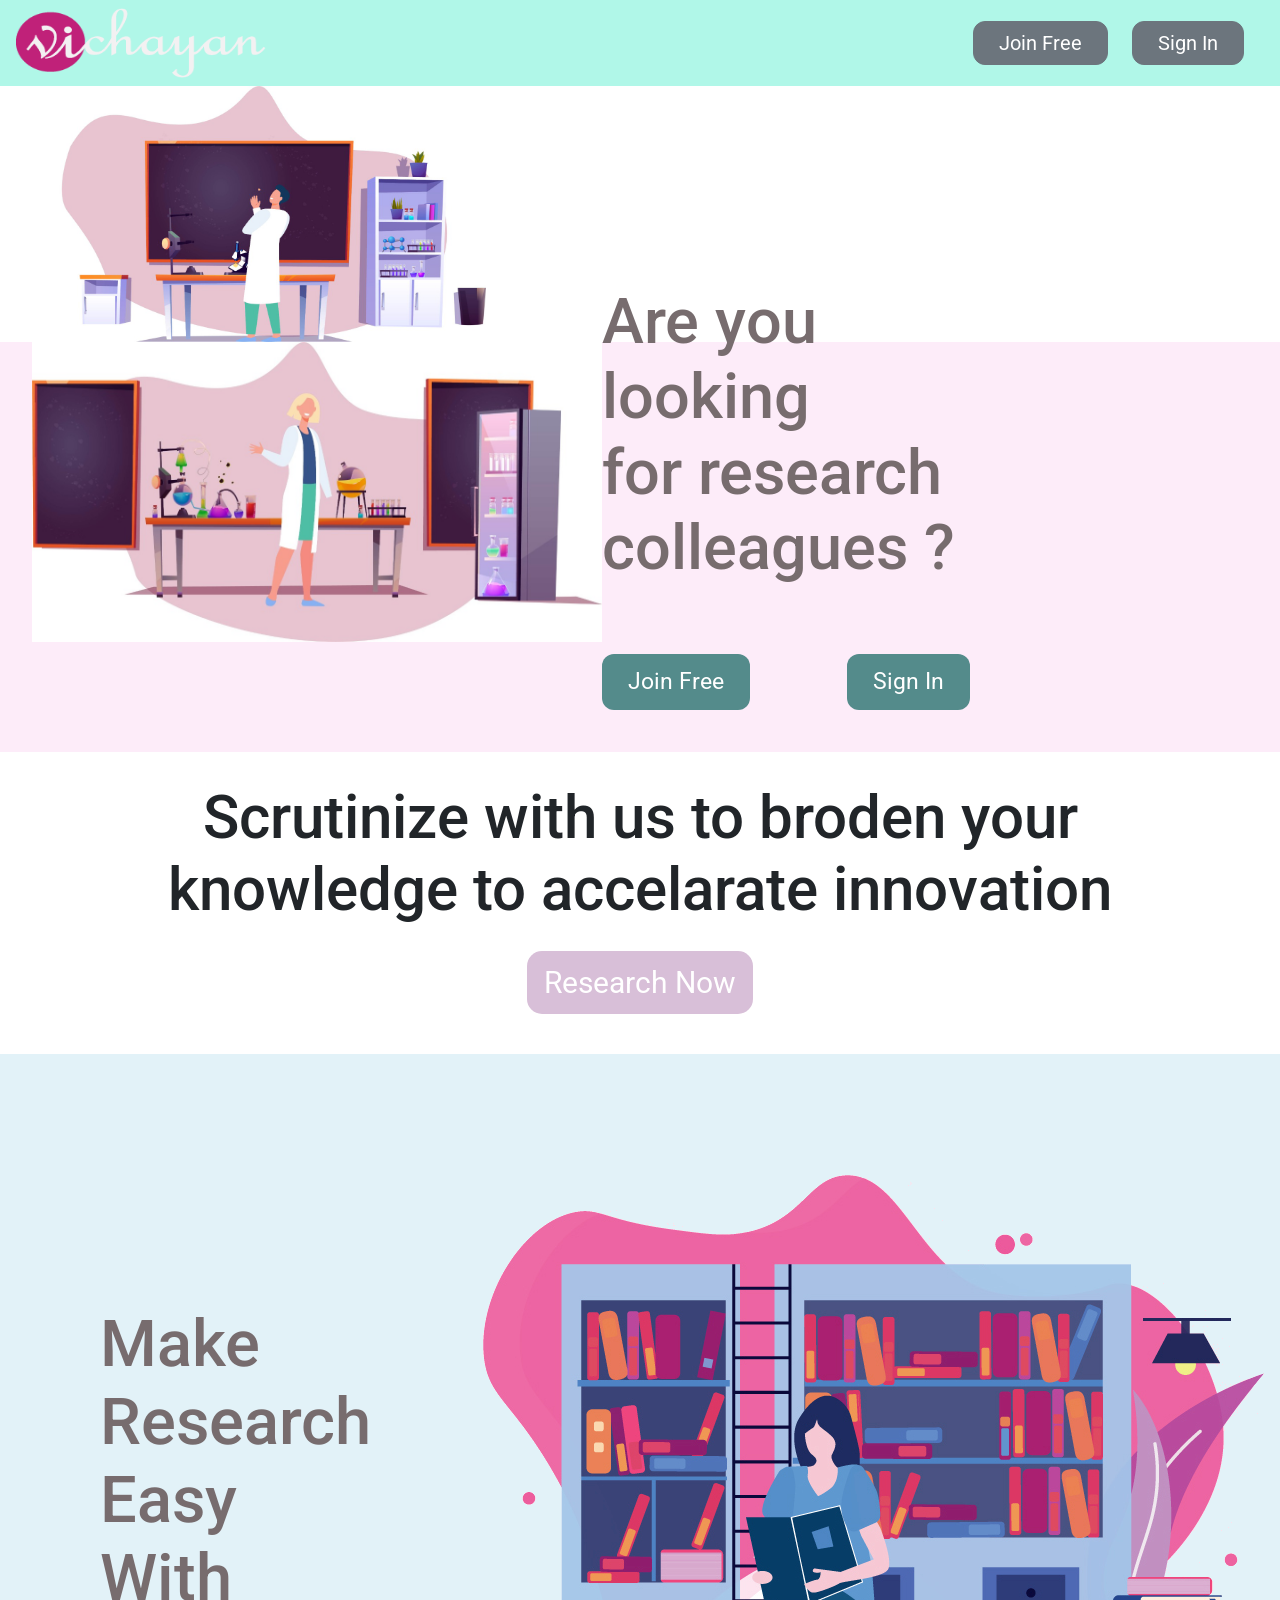
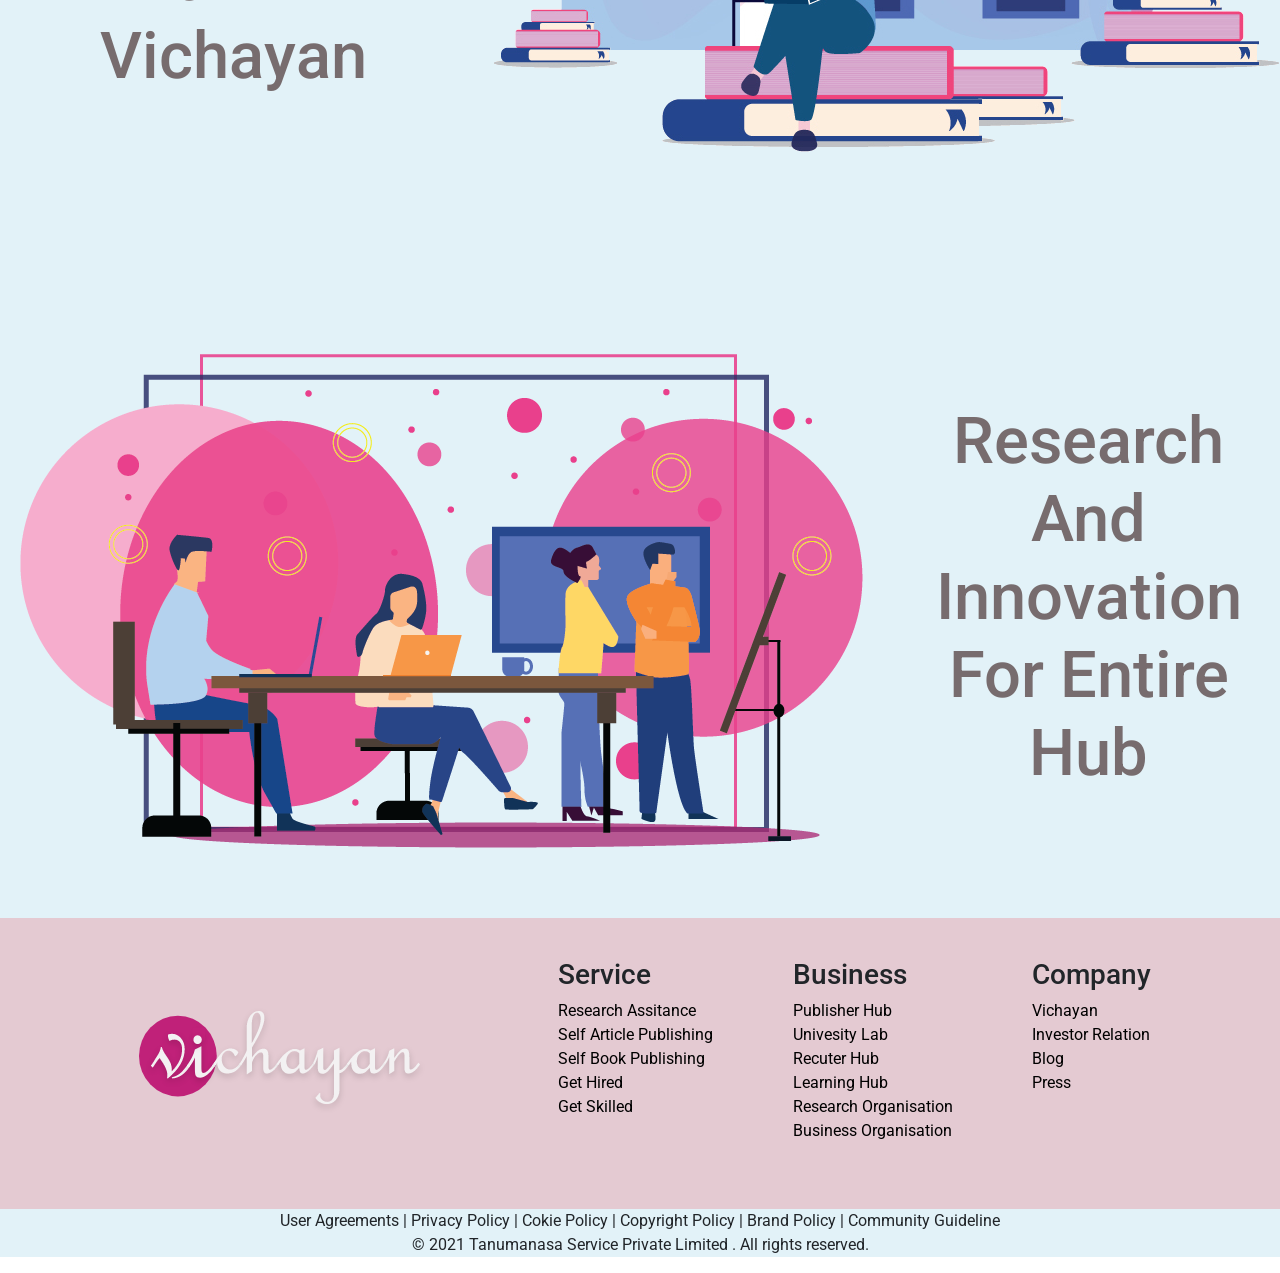
==== index.html @ d746732e "first commit" ====
<!DOCTYPE html>
<html lang="en">

<head>
    <meta charset="UTF-8">
    <meta http-equiv="X-UA-Compatible" content="IE=edge">
    <meta name="viewport" content="width=device-width, initial-scale=1.0">
    <title>Vichayan</title>
    <link rel="icon" href="/img/64.png">

    <!-- google fonts -->
    <link rel="preconnect" href="https://fonts.gstatic.com">
    <link href="https://fonts.googleapis.com/css2?family=Roboto:ital@0;1&display=swap" rel="stylesheet">

    <!-- bootstrap -->
    <link rel="stylesheet" href="https://stackpath.bootstrapcdn.com/bootstrap/4.5.2/css/bootstrap.min.css">
    <link rel="stylesheet" href="https://maxcdn.bootstrapcdn.com/font-awesome/4.7.0/css/font-awesome.min.css">
    <script src="https://code.jquery.com/jquery-3.5.1.min.js"></script>
    <script src="https://cdn.jsdelivr.net/npm/popper.js@1.16.1/dist/umd/popper.min.js"></script>
    <script src="https://stackpath.bootstrapcdn.com/bootstrap/4.5.2/js/bootstrap.min.js"></script>

    <!-- Main Style -->
    <link rel="stylesheet" href="style.css">

</head>

<body>
    <!-- navbar -->
    <nav class="navbar navbar-expand-md navbar-light ">
        <a href=""><img src="/img/i1.png" alt="#" width="250" height="70"></a>
        <button type="button" class="navbar-toggler" data-toggle="collapse" data-target="#navbarCollapse">
            <span class="navbar-toggler-icon"></span>
        </button>

        <div class="collapse navbar-collapse" id="navbarCollapse">

            <div class="navbar-nav ml-auto">

                <button type="button" class="btn btn-secondary">Join Free</button>
                &nbsp&nbsp&nbsp&nbsp&nbsp&nbsp
                <button type="button" class="btn btn-secondary">Sign In</button>

            </div>
        </div>
    </nav>

    <!-- end of navbar -->

    <!-- header -->
    <div class="header">
        <div class="hh1">
            <img src="/img/b2.png" alt="">
        </div>
        <div class="hh2">
            <div><img class="p1" src="/img/b3.png" alt=""></div>
            <div>
                <h1>
                    Are you looking <br>
                    for research <br>
                    colleagues ? <br>
                </h1>
                <div class="bbj">
                    <div><button type="button" class="btn ">Join Free</button>
                    </div>
                    <div><button type="button" class="btn ">Sign In</button>
                    </div>
                </div>
            </div>
        </div>
    </div>
    <!-- end of header -->

    <!-- body section -->
    <div class="c1">
        <h1>Scrutinize with us to broden your <br>
            knowledge to accelarate innovation</h1>
        <button type="button" class="btn btn-lg">Research Now</button>
    </div>
    <div class="c2">
        <div>
            <h1>Make Research <br>
                Easy With <br>
                Vichayan</h1>
        </div>
        <div class="img1">
            <img src="/img/b.png" alt="">
        </div>
    </div>
    <div class="c3">
        <div class="img1">
            <img src="/img/t1.png" alt="">
        </div>
        <div>
            <h1>Research And Innovation <br>
                For Entire Hub <br>
            </h1>
        </div>
    </div>
    <!-- end of body Section  -->

    <!-- footer -->
    <footer>
        <div class="ufooter">
            <div class="img"><img src="img/1.png" alt=""></div>

            <div class="text">
                <ul>
                    <h3>Service</h3>
                    <li><a href="#">Research Assitance</a></li>
                    <li><a href="#">Self Article Publishing </a></li>
                    <li><a href="#">Self Book Publishing </a></li>
                    <li><a href="#">Get Hired </a></li>
                    <li><a href="#">Get Skilled </a></li>
                </ul>
            </div>
            <div class="text">
                <ul>

                    <h3>Business</h3>
                    <li><a href="#">Publisher Hub </a></li>
                    <li><a href="#">Univesity Lab </a></li>
                    <li><a href="#">Recuter Hub </a></li>
                    <li><a href="#">Learning Hub </a></li>
                    <li><a href="#">Research Organisation </a></li>
                    <li><a href="#">Business Organisation </a></li>
                </ul>
            </div>
            <div class="text">
                <ul>
                    <h3>Company</h3>
                    <li><a href="#">Vichayan </a></li>
                    <li><a href="#">Investor Relation </a></li>
                    <li><a href="#">Blog </a></li>
                    <li><a href="#">Press </a></li>
                </ul>
            </div>
        </div>

        <p class="copyright">
            User Agreements | Privacy Policy | Cokie Policy | Copyright Policy | Brand Policy | Community
            Guideline <br>
            © 2021 Tanumanasa Service Private Limited . All rights reserved.
        </p>
    </footer>
    <!-- end of footer -->

</body>

</html>
---- style.css ----
* {
	box-sizing: border-box;
	margin: 0;
	padding: 0;
}
body {
	font-family: 'Roboto', sans-serif;
	-webkit-font-smoothing: antialiased;
    height: 100%;
} 

/* navbar */

.navbar{
    background-color:	#B0F7E8;
}
/* .navbar .nav-link{
    color: white;
} */
.navbar-nav{
    padding-right: 20px;  
}
.navbar-nav button{
    font-size: 20px;
    border-radius: 12px;
    padding-left: 25px;
    padding-right: 25px;
}

/* header */
.header .p1{
    margin-bottom: 110px;
}
.header img{
    padding-left: 32px;
    width: 38%;
    height: 38%;
}
/* .hh1{
    background-color: thistle;
} */
.hh2{
    display: flex;
    justify-content: space-between;
    background-color: rgb(253, 236, 249);
}
.hh2 img{
   width: 602px;
   height: 300px;
}
.hh2 h1{
    font-size: 63px;
    color: rgb(119, 108, 110);
    padding-right: 280px;
    margin-top: -58px;
}
.bbj{
    display: flex;
    justify-content: space-between;
    padding-right: 310px;
}
.bbj button{
    margin-top: 60px;
    font-size: 23px;
    padding: 10px;
    padding-left: 25px;
    padding-right: 25px;
    color: white;
    background-color: rgb(84, 139, 139);
    border-radius: 12px;
}
/* body section */
.c1{ 
    text-align: center;
    font-size: 60px;
    margin-top: 30px;
    margin-bottom: 30px;
}
.c1 h1{
    font-size: 60px;
}
.c1 button{
    color: white;
    background-color: thistle;
    font-size: 30px;
    border-radius: 15px;
}
.c2,.c3{
    background-color: rgb(226, 242, 248);
    display: flex;
    align-items: center;
    justify-content: space-evenly;
}
.c2 h1{
    color: rgb(119, 108, 110);
    font-size: 65px;
    padding-left: 100px;
}
.c3 h1{
    text-align: center;
    color: rgb(119, 108, 110);
    font-size: 65px;
}
.c3{
    padding-bottom: 70px;
}
.c3 img{
    padding-left: 20px;
}

/* footer */
.ufooter{
    background-color: #e4cad2;
    display: flex;
    justify-content: space-evenly;
    padding-top: 40px;
    padding-bottom: 50px;
    padding-right: 50px;
}
ul{
      list-style-type: none;
  }
   li a{
      color:black ;
      border-bottom: none;
  } 
  li a:hover{
      color: rgb(83, 7, 7);
      border-bottom: none;
  }
.copyright{
    background-color: rgb(226, 242, 248);
    text-align: center;
}

@media screen and (max-width: 768px) {

    .navbar img{
        max-width: 130px;
        max-height: 43px;
    }
    .navbar button{
        font-size: 15px;
    }
.hh1 img{
    width: 100%;
    max-width: 400px;
    height: auto;
    padding-right: 10px;
}
 .hh2{
        text-align: center;
        display: block;
    }
    .hh2 img{
        width: 100%;
        max-width: 400px;
        height: auto;
        padding-right: 10px;
    }
    .hh2 h1{
        margin-top: -70px;
        padding-left: 5%;
        font-size: 32px;
        padding-right: 5%;
       
    }
.bbj{
    margin-top: -35px;
    padding-bottom: 35px;
  padding-left: 60px;
    padding-right: 60px;
}
.bbj button{
    font-size: 15px;
}
    .c1{
        margin-bottom: -1px;
    }
    .c1 h1{
        font-size: 30px;
    }
    .c1 button{
        font-size: 18px;
        margin-top: -25px;
        margin-right: 5px;
    }
    .c2,.c3{
    display: block;
}
.c2 h1{
    text-align: center;
    font-size: 40px;
    padding-left: 10px;
    padding-top: 20px;
}
.c2 img{
    width: 100%;
  max-width: 400px;
  height: auto;
}
.c3 img{
     width: 100%;
  max-width: 400px;
  height: auto;
} 
.c3 h1{
    text-align: center;
    font-size: 40px;
    padding-left: 10px;
    padding-top: 30px;
    margin-bottom: -20px;
}



  .ufooter {
    display: block;
    text-align: center;
  }
  .ufooter .text{
      padding-left: 30px;
  }
.ufooter img{
    padding-left: 26px;
    margin-top: -60px;
    margin-bottom: -40px;
   width: 320px;
   height: 250px;
} 
.copyright{
    padding: 10px;
}
}
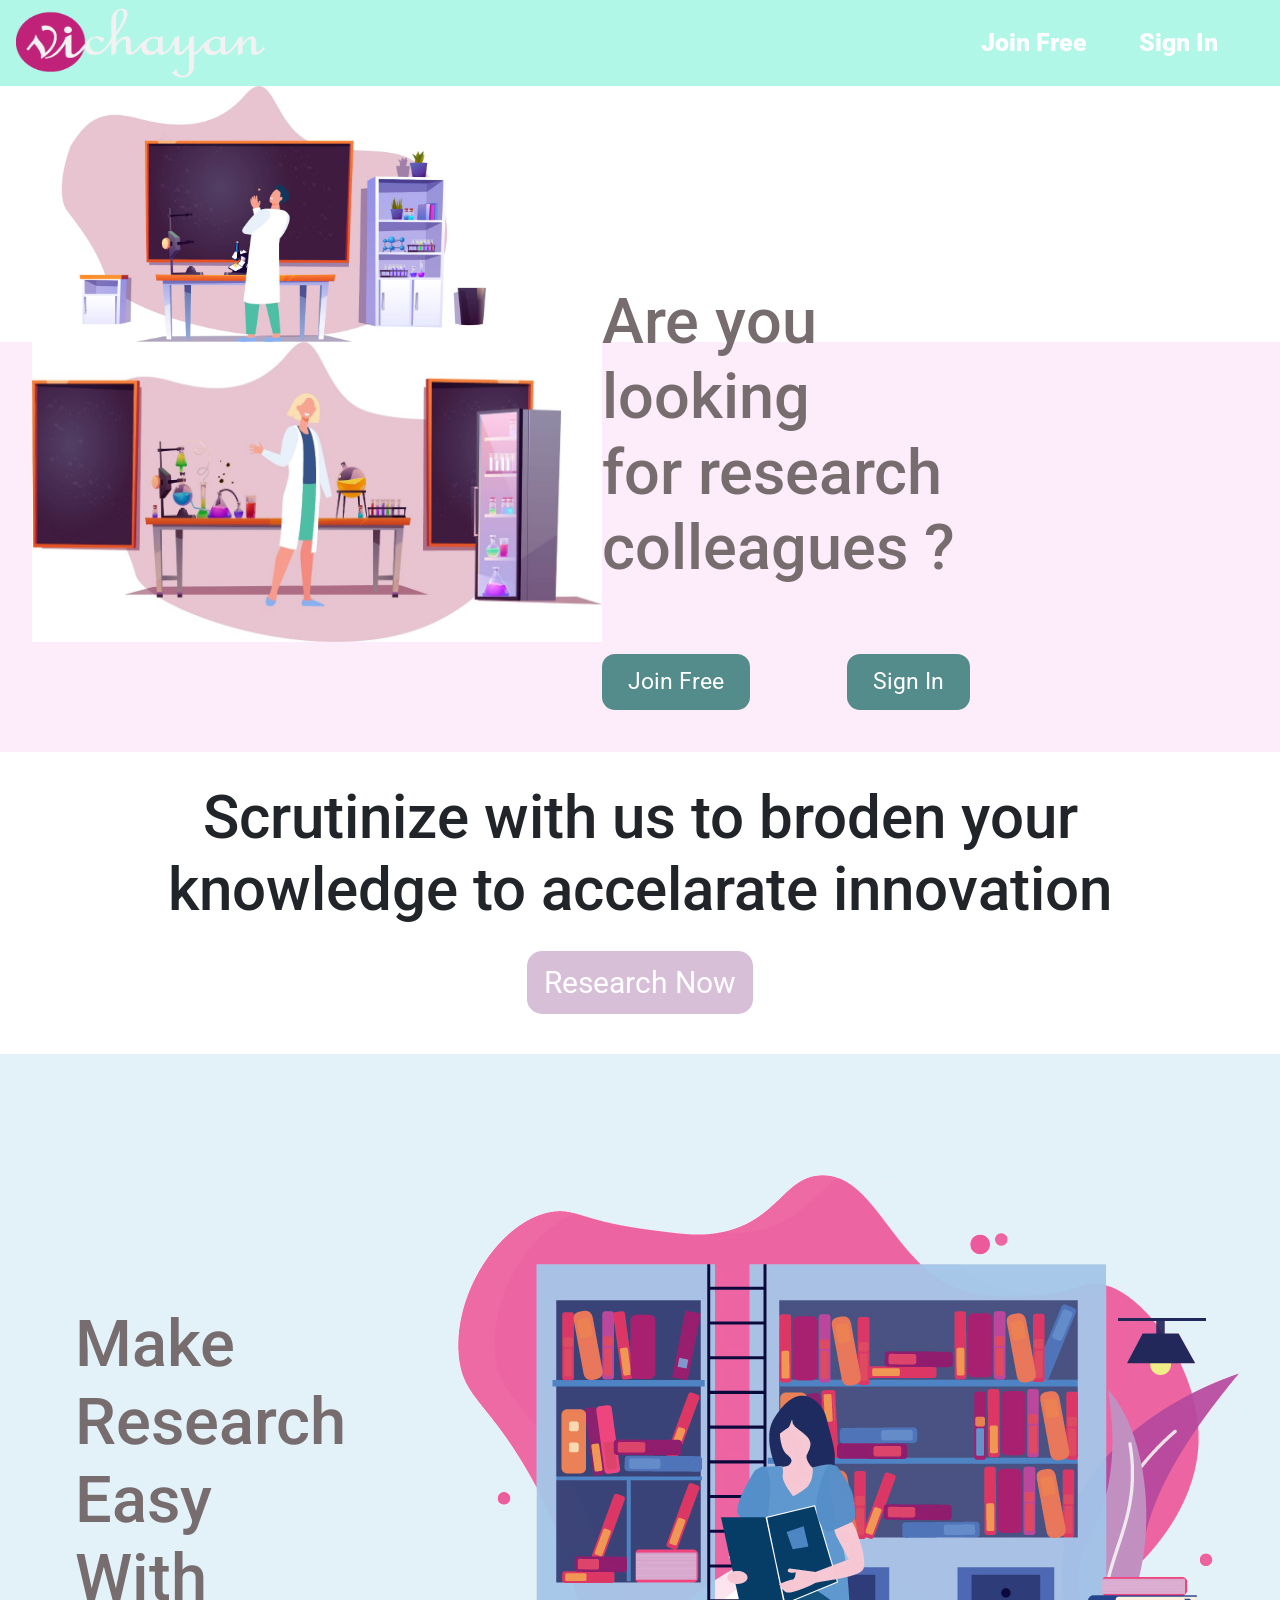
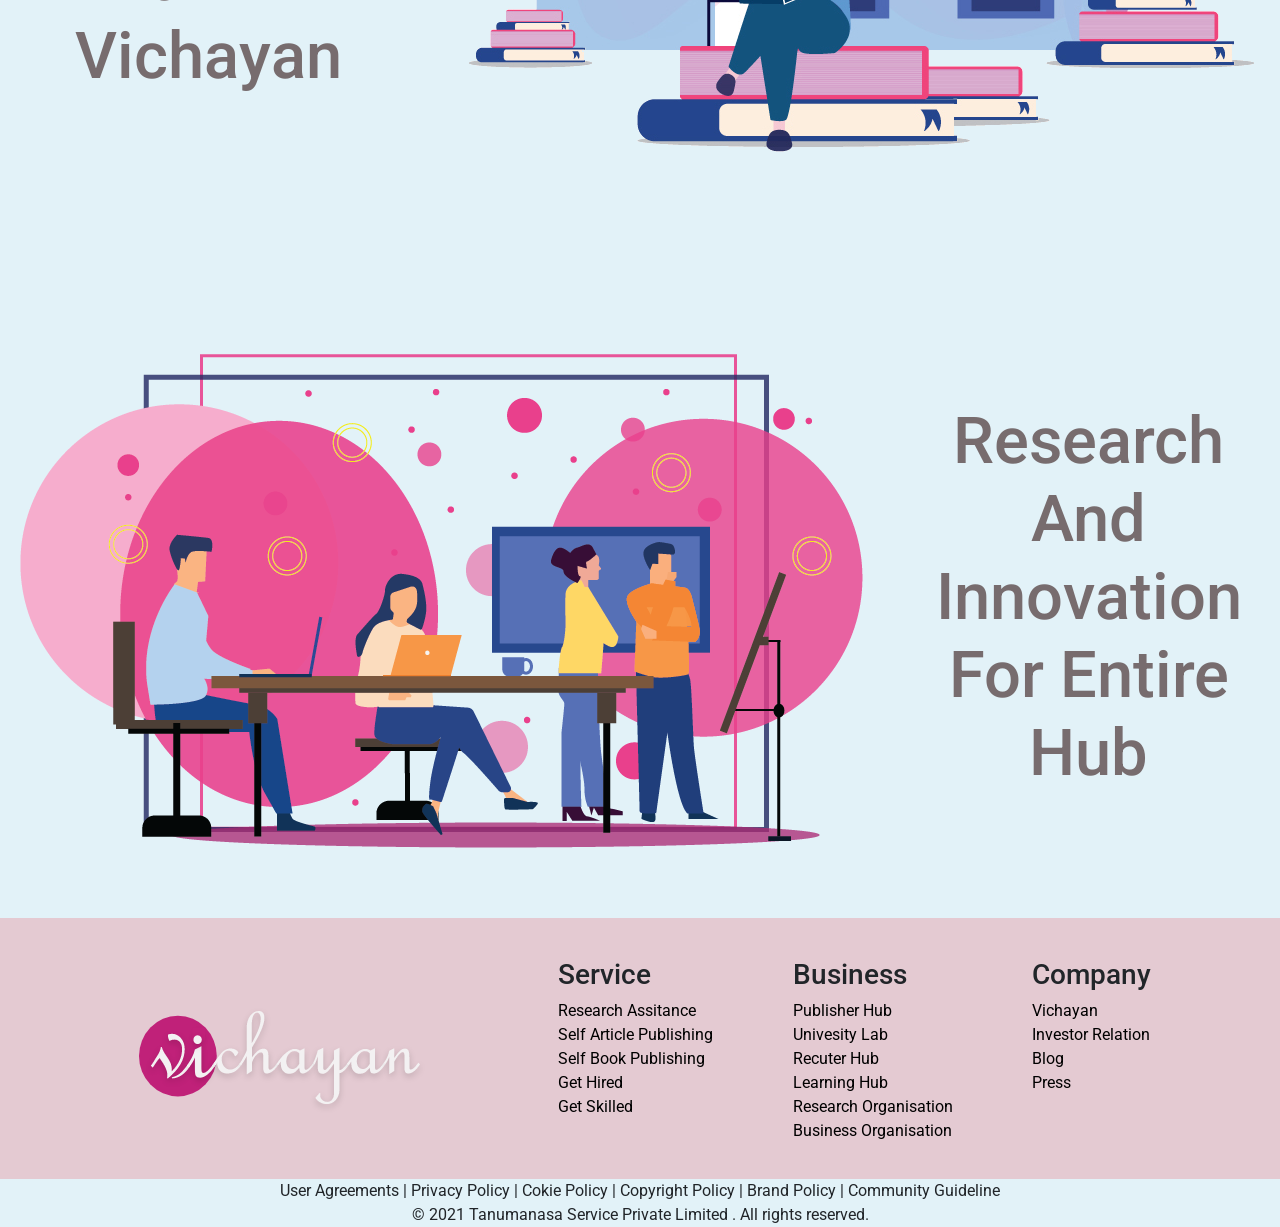
==== commit a7803f5f: "first commit" ====
--- a/index.html
+++ b/index.html
@@ -6,7 +6,7 @@
     <meta http-equiv="X-UA-Compatible" content="IE=edge">
     <meta name="viewport" content="width=device-width, initial-scale=1.0">
     <title>Vichayan</title>
-    <link rel="icon" href="/img/64.png">
+    <link rel="icon" href="/assets/images/64.png">
 
     <!-- google fonts -->
     <link rel="preconnect" href="https://fonts.gstatic.com">
@@ -20,14 +20,14 @@
     <script src="https://stackpath.bootstrapcdn.com/bootstrap/4.5.2/js/bootstrap.min.js"></script>
 
     <!-- Main Style -->
-    <link rel="stylesheet" href="style.css">
+    <link rel="stylesheet" href="/assets/css/style.css">
 
 </head>
 
 <body>
     <!-- navbar -->
     <nav class="navbar navbar-expand-md navbar-light ">
-        <a href=""><img src="/img/i1.png" alt="#" width="250" height="70"></a>
+        <a href=""><img src="/assets/images/i1.png" alt="#" width="250" height="70"></a>
         <button type="button" class="navbar-toggler" data-toggle="collapse" data-target="#navbarCollapse">
             <span class="navbar-toggler-icon"></span>
         </button>
@@ -36,9 +36,8 @@
 
             <div class="navbar-nav ml-auto">
 
-                <button type="button" class="btn btn-secondary">Join Free</button>
-                &nbsp&nbsp&nbsp&nbsp&nbsp&nbsp
-                <button type="button" class="btn btn-secondary">Sign In</button>
+                <button type="button1" class="btn bg-transparent">Join Free</button>
+                <button type="button2" class="btn bg-transparent">Sign In</button>
 
             </div>
         </div>
@@ -49,10 +48,10 @@
     <!-- header -->
     <div class="header">
         <div class="hh1">
-            <img src="/img/b2.png" alt="">
+            <img src="/assets/images/b2.png" alt="">
         </div>
         <div class="hh2">
-            <div><img class="p1" src="/img/b3.png" alt=""></div>
+            <div><img class="p1" src="/assets/images/b3.png" alt=""></div>
             <div>
                 <h1>
                     Are you looking <br>
@@ -83,12 +82,12 @@
                 Vichayan</h1>
         </div>
         <div class="img1">
-            <img src="/img/b.png" alt="">
+            <img src="/assets/images/b.png" alt="">
         </div>
     </div>
     <div class="c3">
         <div class="img1">
-            <img src="/img/t1.png" alt="">
+            <img src="/assets/images/t1.png" alt="">
         </div>
         <div>
             <h1>Research And Innovation <br>
@@ -101,7 +100,7 @@
     <!-- footer -->
     <footer>
         <div class="ufooter">
-            <div class="img"><img src="img/1.png" alt=""></div>
+            <div class="img"><img src="/assets/images/1.png" alt=""></div>
 
             <div class="text">
                 <ul>
--- a/assets/css/style.css
+++ b/assets/css/style.css
@@ -0,0 +1,245 @@
+* {
+	box-sizing: border-box;
+	margin: 0;
+	padding: 0;
+}
+body {
+	font-family: 'Roboto', sans-serif;
+	-webkit-font-smoothing: antialiased;
+    height: 100vw;
+} 
+
+/* navbar */
+
+.navbar{
+    background-color:	#B0F7E8;
+}
+/* .navbar .nav-link{
+    color: white;
+} */
+.navbar-nav{
+    padding-right: 20px;  
+}
+.navbar-nav button{
+    color: white;
+    font-weight: 900;
+    font-size: 25px;
+    padding-left: 25px;
+    padding-right: 25px;
+}
+.navbar-nav button:hover{
+    color: rgb(107, 90, 86);
+}
+/* header */
+.header .p1{
+    margin-bottom: 110px;
+}
+.header img{
+    padding-left: 32px;
+    width: 38%;
+    height: 38%;
+}
+/* .hh1{
+    background-color: thistle;
+} */
+.hh2{
+    display: flex;
+    justify-content: space-between;
+    background-color: rgb(253, 236, 249);
+}
+.hh2 img{
+   width: 602px;
+   height: 300px;
+}
+.hh2 h1{
+    font-size: 63px;
+    color: rgb(119, 108, 110);
+    padding-right: 280px;
+    margin-top: -58px;
+}
+.bbj{
+    display: flex;
+    justify-content: space-between;
+    padding-right: 310px;
+}
+.bbj button{
+    margin-top: 60px;
+    font-size: 23px;
+    padding: 10px;
+    padding-left: 25px;
+    padding-right: 25px;
+    color: white;
+    background-color: rgb(84, 139, 139);
+    border-radius: 13px;
+}
+
+/* body section */
+.c1{ 
+    text-align: center;
+    font-size: 60px;
+    margin-top: 30px;
+    margin-bottom: 30px;
+}
+.c1 h1{
+    font-size: 60px;
+}
+.c1 button{
+    color: white;
+    background-color: thistle;
+    font-size: 30px;
+    border-radius: 15px;
+}
+.c2,.c3{
+    background-color: rgb(226, 242, 248);
+    display: flex;
+    align-items: center;
+    justify-content: space-evenly;
+}
+.c2 h1{
+    color: rgb(119, 108, 110);
+    font-size: 65px;
+    padding-left: 75px;
+}
+.c3 h1{
+    text-align: center;
+    color: rgb(119, 108, 110);
+    font-size: 65px;
+}
+.c3{
+    padding-bottom: 70px;
+}
+.c3 img{
+    padding-left: 20px;
+}
+
+/* footer */
+.ufooter{
+    background-color: #e4cad2;
+    display: flex;
+    justify-content: space-evenly;
+    padding-top: 40px;
+    padding-bottom: 20px;
+    padding-right: 50px;
+}
+ul{
+      list-style-type: none;
+  }
+   li a{
+      color:black ;
+      border-bottom: none;
+  } 
+  li a:hover{
+      color: rgb(83, 7, 7);
+      border-bottom: none;
+  }
+.copyright{
+    background-color: rgb(226, 242, 248);
+    text-align: center;
+}
+
+@media screen and (max-width: 768px) {
+
+    .navbar img{
+        max-width: 130px;
+        max-height: 43px;
+    }
+    
+    .navbar button{
+        font-size: 18px;
+    }
+    .navbar .button1{
+padding: -30px;
+    }
+.hh1 img{
+    width: 100%;
+    max-width: 400px;
+    height: auto;
+    padding-right: 10px;
+}
+ .hh2{
+        text-align: center;
+        display: block;
+    }
+    .hh2 img{
+        width: 100%;
+        max-width: 400px;
+        height: auto;
+        padding-right: 10px;
+    }
+    .hh2 h1{
+        margin-top: -70px;
+        padding-left: 5%;
+        font-size: 32px;
+        padding-right: 5%;
+       
+    }
+.bbj{
+    margin-top: -35px;
+    padding-bottom: 35px;
+  padding-left: 60px;
+    padding-right: 60px;
+}
+.bbj button{
+    font-size: 15px;
+}
+    .c1{
+        margin-bottom: -1px;
+    }
+    .c1 h1{
+        font-size: 30px;
+    }
+    .c1 button{
+        font-size: 18px;
+        margin-top: -25px;
+        margin-right: 5px;
+    }
+    .c2{
+        flex-direction: column-reverse;
+    }
+    .c3{
+    display: block;
+}
+.c2 h1{
+    text-align: center;
+    font-size: 40px;
+    padding-left: 6px;
+    padding-bottom: 30px;
+}
+.c2 img{
+    width: 100%;
+  max-width: 400px;
+  height: auto;
+}
+.c3 img{
+     width: 100%;
+  max-width: 400px;
+  height: auto;
+} 
+.c3 h1{
+    text-align: center;
+    font-size: 40px;
+    padding-left: 10px;
+    padding-top: 30px;
+    margin-bottom: -20px;
+}
+
+
+
+  .ufooter {
+    display: block;
+    text-align: center;
+  }
+  .ufooter .text{
+      padding-left: 30px;
+  }
+.ufooter img{
+    padding-left: 26px;
+    margin-top: -60px;
+    margin-bottom: -30px;
+   width: 100%;
+   height: 100%;
+} 
+.copyright{
+    padding: 10px;
+}
+}
